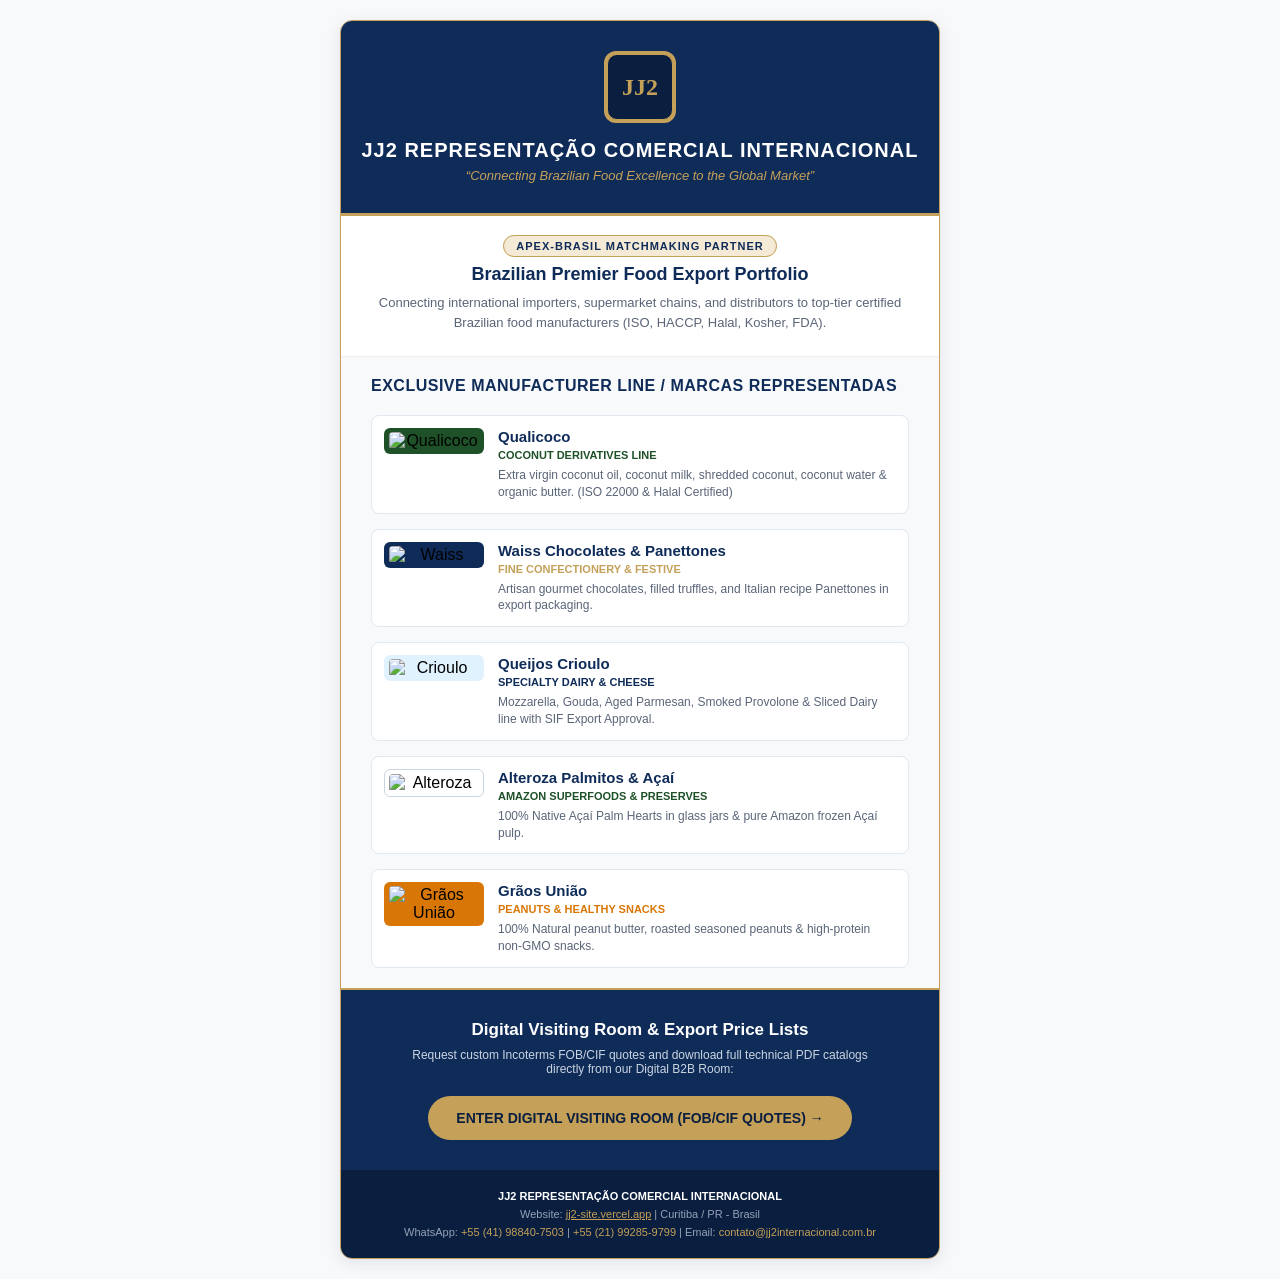
==== email_marketing_template.html @ 2e2c7b8e "Add files via upload" ====
<!DOCTYPE html PUBLIC "-//W3C//DTD XHTML 1.0 Transitional//EN" "http://www.w3.org/TR/xhtml1/DTD/xhtml1-transitional.dtd">
<html xmlns="http://www.w3.org/1999/xhtml" lang="en">
<head>
    <meta http-equiv="Content-Type" content="text/html; charset=UTF-8" />
    <meta name="viewport" content="width=device-width, initial-scale=1.0"/>
    <title>JJ2 International - Connecting Brazilian Food Excellence to the Global Market</title>
</head>
<body style="margin: 0; padding: 0; background-color: #F8F9FA; font-family: Arial, Helvetica, sans-serif; -webkit-text-size-adjust: 100%; -ms-text-size-adjust: 100%;">

    <!-- Outer Wrapper Table -->
    <table border="0" cellpadding="0" cellspacing="0" width="100%" style="background-color: #F8F9FA; padding: 20px 0;">
        <tr>
            <td align="center">
                
                <!-- Container Table (Max 600px width for Email Clients) -->
                <table border="0" cellpadding="0" cellspacing="0" width="600" style="background-color: #FFFFFF; border-radius: 12px; overflow: hidden; border: 1px solid #C5A059; box-shadow: 0 4px 16px rgba(15,44,89,0.1);">
                    
                    <!-- Header Branding -->
                    <tr>
                        <td align="center" style="background-color: #0F2C59; padding: 30px 20px; border-bottom: 3px solid #C5A059;">
                            <!-- Shield Logo Emblem -->
                            <table border="0" cellpadding="0" cellspacing="0">
                                <tr>
                                    <td align="center" style="background-color: #C5A059; padding: 3px; border-radius: 12px;">
                                        <table border="0" cellpadding="0" cellspacing="0">
                                            <tr>
                                                <td align="center" width="64" height="64" style="background-color: #0A1E3F; border-radius: 10px; font-family: Georgia, serif; font-size: 24px; font-weight: bold; color: #C5A059; border: 1px solid #C5A059;">
                                                    JJ2
                                                </td>
                                            </tr>
                                        </table>
                                    </td>
                                </tr>
                            </table>
                            <h1 style="color: #FFFFFF; font-size: 20px; font-weight: bold; margin: 16px 0 6px; text-transform: uppercase; letter-spacing: 1px;">
                                JJ2 REPRESENTAÇÃO COMERCIAL INTERNACIONAL
                            </h1>
                            <p style="color: #C5A059; font-size: 13px; margin: 0; font-style: italic;">
                                “Connecting Brazilian Food Excellence to the Global Market”
                            </p>
                        </td>
                    </tr>

                    <!-- APEX Business Matchmaking Banner -->
                    <tr>
                        <td style="padding: 24px 30px; background-color: #FFFFFF; border-bottom: 1px solid #EEEEEE;">
                            <table border="0" cellpadding="0" cellspacing="0" width="100%">
                                <tr>
                                    <td align="center">
                                        <span style="background-color: #F4EAD5; color: #0F2C59; font-size: 11px; font-weight: bold; padding: 4px 12px; border-radius: 20px; text-transform: uppercase; letter-spacing: 1px; border: 1px solid #C5A059;">
                                            APEX-Brasil Matchmaking Partner
                                        </span>
                                        <h2 style="color: #0F2C59; font-size: 18px; margin: 12px 0 8px; text-align: center;">
                                            Brazilian Premier Food Export Portfolio
                                        </h2>
                                        <p style="color: #5A6578; font-size: 13px; line-height: 1.5; text-align: center; margin: 0;">
                                            Connecting international importers, supermarket chains, and distributors to top-tier certified Brazilian food manufacturers (ISO, HACCP, Halal, Kosher, FDA).
                                        </p>
                                    </td>
                                </tr>
                            </table>
                        </td>
                    </tr>

                    <!-- Brand Showcase Title -->
                    <tr>
                        <td style="padding: 20px 30px 10px; background-color: #F8F9FA;">
                            <h3 style="color: #0F2C59; font-size: 16px; margin: 0; text-transform: uppercase; letter-spacing: 0.5px;">
                                Exclusive Manufacturer Line / Marcas Representadas
                            </h3>
                        </td>
                    </tr>

                    <!-- Brand Item 1: Qualicoco -->
                    <tr>
                        <td style="padding: 10px 30px 15px; background-color: #F8F9FA;">
                            <table border="0" cellpadding="0" cellspacing="0" width="100%" style="background-color: #FFFFFF; border-radius: 8px; border: 1px solid #E2E8F0; padding: 12px;">
                                <tr>
                                    <td width="100" align="center" style="vertical-align: top;">
                                        <div style="background-color: #1E5128; border-radius: 6px; padding: 4px;">
                                            <img src="https://via.placeholder.com/90x110?text=Qualicoco" alt="Qualicoco" width="90" style="display: block; border: 0; border-radius: 4px;" />
                                        </div>
                                    </td>
                                    <td style="padding-left: 14px; vertical-align: top;">
                                        <h4 style="color: #0F2C59; font-size: 15px; margin: 0 0 4px;">Qualicoco</h4>
                                        <p style="color: #1E5128; font-size: 11px; font-weight: bold; margin: 0 0 6px; text-transform: uppercase;">Coconut Derivatives Line</p>
                                        <p style="color: #5A6578; font-size: 12px; margin: 0; line-height: 1.4;">
                                            Extra virgin coconut oil, coconut milk, shredded coconut, coconut water & organic butter. (ISO 22000 & Halal Certified)
                                        </p>
                                    </td>
                                </tr>
                            </table>
                        </td>
                    </tr>

                    <!-- Brand Item 2: Waiss -->
                    <tr>
                        <td style="padding: 0 30px 15px; background-color: #F8F9FA;">
                            <table border="0" cellpadding="0" cellspacing="0" width="100%" style="background-color: #FFFFFF; border-radius: 8px; border: 1px solid #E2E8F0; padding: 12px;">
                                <tr>
                                    <td width="100" align="center" style="vertical-align: top;">
                                        <div style="background-color: #0F2C59; border-radius: 6px; padding: 4px;">
                                            <img src="https://via.placeholder.com/90x110?text=Waiss" alt="Waiss" width="90" style="display: block; border: 0; border-radius: 4px;" />
                                        </div>
                                    </td>
                                    <td style="padding-left: 14px; vertical-align: top;">
                                        <h4 style="color: #0F2C59; font-size: 15px; margin: 0 0 4px;">Waiss Chocolates & Panettones</h4>
                                        <p style="color: #C5A059; font-size: 11px; font-weight: bold; margin: 0 0 6px; text-transform: uppercase;">Fine Confectionery & Festive</p>
                                        <p style="color: #5A6578; font-size: 12px; margin: 0; line-height: 1.4;">
                                            Artisan gourmet chocolates, filled truffles, and Italian recipe Panettones in export packaging.
                                        </p>
                                    </td>
                                </tr>
                            </table>
                        </td>
                    </tr>

                    <!-- Brand Item 3: Queijos Crioulo -->
                    <tr>
                        <td style="padding: 0 30px 15px; background-color: #F8F9FA;">
                            <table border="0" cellpadding="0" cellspacing="0" width="100%" style="background-color: #FFFFFF; border-radius: 8px; border: 1px solid #E2E8F0; padding: 12px;">
                                <tr>
                                    <td width="100" align="center" style="vertical-align: top;">
                                        <div style="background-color: #E0F2FE; border-radius: 6px; padding: 4px;">
                                            <img src="https://via.placeholder.com/90x110?text=Crioulo" alt="Crioulo" width="90" style="display: block; border: 0; border-radius: 4px;" />
                                        </div>
                                    </td>
                                    <td style="padding-left: 14px; vertical-align: top;">
                                        <h4 style="color: #0F2C59; font-size: 15px; margin: 0 0 4px;">Queijos Crioulo</h4>
                                        <p style="color: #0F2C59; font-size: 11px; font-weight: bold; margin: 0 0 6px; text-transform: uppercase;">Specialty Dairy & Cheese</p>
                                        <p style="color: #5A6578; font-size: 12px; margin: 0; line-height: 1.4;">
                                            Mozzarella, Gouda, Aged Parmesan, Smoked Provolone & Sliced Dairy line with SIF Export Approval.
                                        </p>
                                    </td>
                                </tr>
                            </table>
                        </td>
                    </tr>

                    <!-- Brand Item 4: Alteroza -->
                    <tr>
                        <td style="padding: 0 30px 15px; background-color: #F8F9FA;">
                            <table border="0" cellpadding="0" cellspacing="0" width="100%" style="background-color: #FFFFFF; border-radius: 8px; border: 1px solid #E2E8F0; padding: 12px;">
                                <tr>
                                    <td width="100" align="center" style="vertical-align: top;">
                                        <div style="background-color: #FFFFFF; border-radius: 6px; padding: 4px; border: 1px solid #CBD5E1;">
                                            <img src="https://via.placeholder.com/90x110?text=Alteroza" alt="Alteroza" width="90" style="display: block; border: 0; border-radius: 4px;" />
                                        </div>
                                    </td>
                                    <td style="padding-left: 14px; vertical-align: top;">
                                        <h4 style="color: #0F2C59; font-size: 15px; margin: 0 0 4px;">Alteroza Palmitos & Açaí</h4>
                                        <p style="color: #1E5128; font-size: 11px; font-weight: bold; margin: 0 0 6px; text-transform: uppercase;">Amazon Superfoods & Preserves</p>
                                        <p style="color: #5A6578; font-size: 12px; margin: 0; line-height: 1.4;">
                                            100% Native Açaí Palm Hearts in glass jars & pure Amazon frozen Açaí pulp.
                                        </p>
                                    </td>
                                </tr>
                            </table>
                        </td>
                    </tr>

                    <!-- Brand Item 5: Grãos União -->
                    <tr>
                        <td style="padding: 0 30px 20px; background-color: #F8F9FA;">
                            <table border="0" cellpadding="0" cellspacing="0" width="100%" style="background-color: #FFFFFF; border-radius: 8px; border: 1px solid #E2E8F0; padding: 12px;">
                                <tr>
                                    <td width="100" align="center" style="vertical-align: top;">
                                        <div style="background-color: #D97706; border-radius: 6px; padding: 4px;">
                                            <img src="https://via.placeholder.com/90x110?text=GraosUniao" alt="Grãos União" width="90" style="display: block; border: 0; border-radius: 4px;" />
                                        </div>
                                    </td>
                                    <td style="padding-left: 14px; vertical-align: top;">
                                        <h4 style="color: #0F2C59; font-size: 15px; margin: 0 0 4px;">Grãos União</h4>
                                        <p style="color: #D97706; font-size: 11px; font-weight: bold; margin: 0 0 6px; text-transform: uppercase;">Peanuts & Healthy Snacks</p>
                                        <p style="color: #5A6578; font-size: 12px; margin: 0; line-height: 1.4;">
                                            100% Natural peanut butter, roasted seasoned peanuts & high-protein non-GMO snacks.
                                        </p>
                                    </td>
                                </tr>
                            </table>
                        </td>
                    </tr>

                    <!-- Call To Action Button (Sala de Visitas Digital) -->
                    <tr>
                        <td align="center" style="background-color: #0F2C59; padding: 30px 20px; border-top: 2px solid #C5A059;">
                            <h3 style="color: #FFFFFF; font-size: 17px; margin: 0 0 8px;">Digital Visiting Room & Export Price Lists</h3>
                            <p style="color: #CBD5E1; font-size: 12px; margin: 0 0 20px; max-width: 480px;">
                                Request custom Incoterms FOB/CIF quotes and download full technical PDF catalogs directly from our Digital B2B Room:
                            </p>
                            <!-- CTA Button -->
                            <table border="0" cellpadding="0" cellspacing="0">
                                <tr>
                                    <td align="center" style="background-color: #C5A059; border-radius: 25px; padding: 14px 28px;">
                                        <a href="https://jj2-site.vercel.app/" target="_blank" style="color: #0A1E3F; font-size: 14px; font-weight: bold; text-decoration: none; display: inline-block;">
                                            ENTER DIGITAL VISITING ROOM (FOB/CIF QUOTES) &rarr;
                                        </a>
                                    </td>
                                </tr>
                            </table>
                        </td>
                    </tr>

                    <!-- Footer Info -->
                    <tr>
                        <td style="background-color: #0A1E3F; padding: 20px; color: #94A3B8; font-size: 11px; text-align: center;">
                            <p style="margin: 0 0 6px; color: #FFFFFF; font-weight: bold;">JJ2 REPRESENTAÇÃO COMERCIAL INTERNACIONAL</p>
                            <p style="margin: 0 0 6px;">
                                Website: <a href="https://jj2-site.vercel.app/" style="color: #C5A059; text-decoration: underline;" target="_blank">jj2-site.vercel.app</a> | 
                                Curitiba / PR - Brasil
                            </p>
                            <p style="margin: 0;">
                                WhatsApp: <a href="https://wa.me/5541988407503" style="color: #C5A059; text-decoration: none;">+55 (41) 98840-7503</a> | 
                                <a href="https://wa.me/5521992859799" style="color: #C5A059; text-decoration: none;">+55 (21) 99285-9799</a> | 
                                Email: <a href="mailto:contato@jj2internacional.com.br" style="color: #C5A059; text-decoration: none;">contato@jj2internacional.com.br</a>
                            </p>
                        </td>
                    </tr>

                </table>

            </td>
        </tr>
    </table>

</body>
</html>
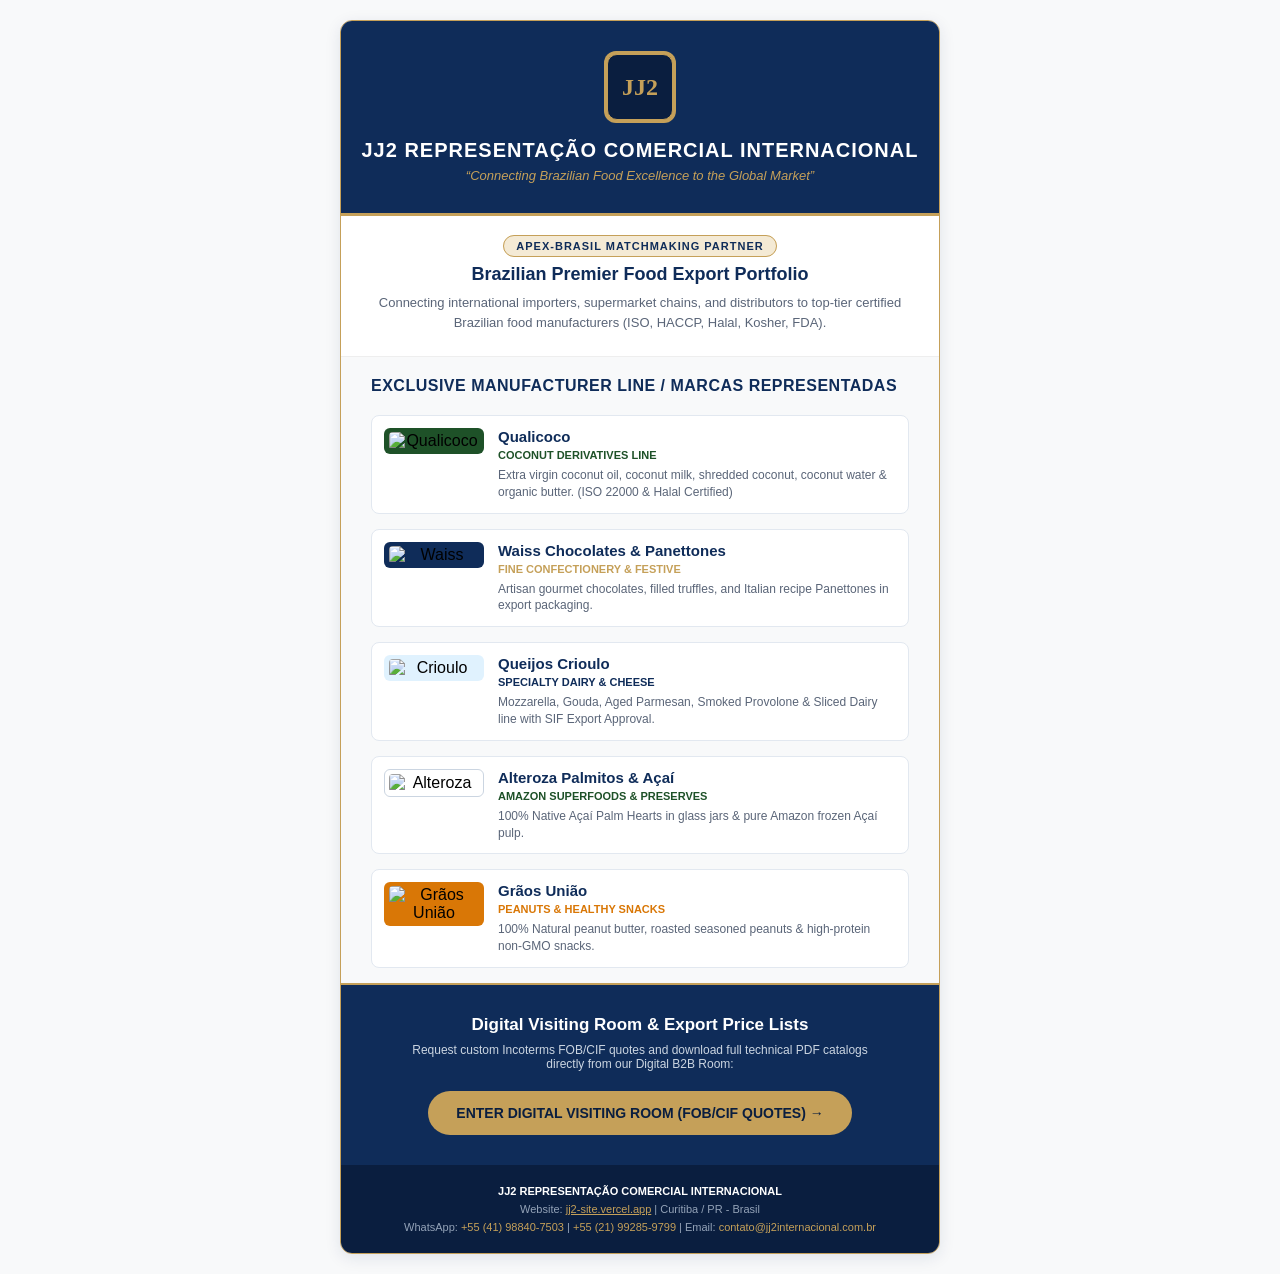
==== commit cd8778a8: "feat: inclusão das marcas Pomar do Brasil e Mippo Alimentos" ====
--- a/email_marketing_template.html
+++ b/email_marketing_template.html
@@ -1,4 +1,4 @@
-<!DOCTYPE html PUBLIC "-//W3C//DTD XHTML 1.0 Transitional//EN" "http://www.w3.org/TR/xhtml1/DTD/xhtml1-transitional.dtd">
+﻿<!DOCTYPE html PUBLIC "-//W3C//DTD XHTML 1.0 Transitional//EN" "http://www.w3.org/TR/xhtml1/DTD/xhtml1-transitional.dtd">
 <html xmlns="http://www.w3.org/1999/xhtml" lang="en">
 <head>
     <meta http-equiv="Content-Type" content="text/html; charset=UTF-8" />
@@ -161,7 +161,7 @@
 
                     <!-- Brand Item 5: Grãos União -->
                     <tr>
-                        <td style="padding: 0 30px 20px; background-color: #F8F9FA;">
+                        <td style="padding: 0 30px 15px; background-color: #F8F9FA;">
                             <table border="0" cellpadding="0" cellspacing="0" width="100%" style="background-color: #FFFFFF; border-radius: 8px; border: 1px solid #E2E8F0; padding: 12px;">
                                 <tr>
                                     <td width="100" align="center" style="vertical-align: top;">
@@ -225,3 +225,5 @@
 
 </body>
 </html>
+
+
